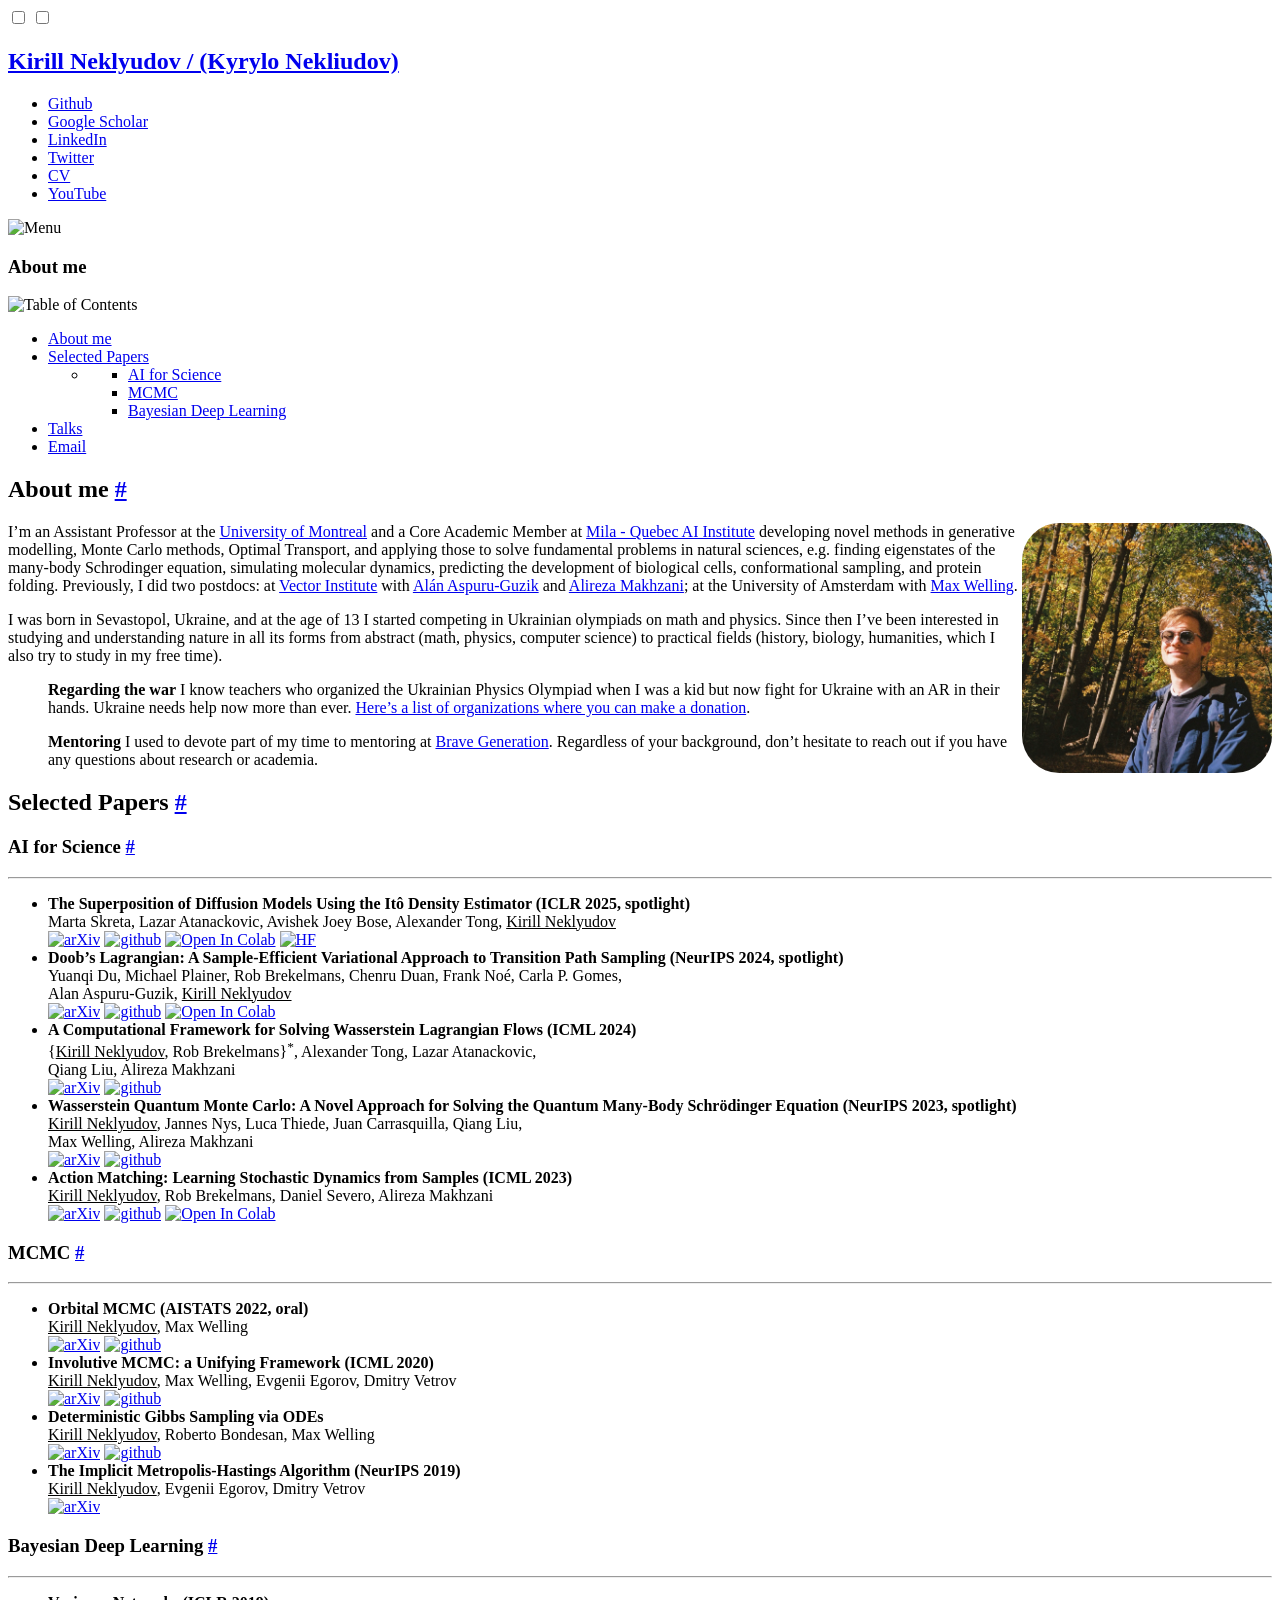
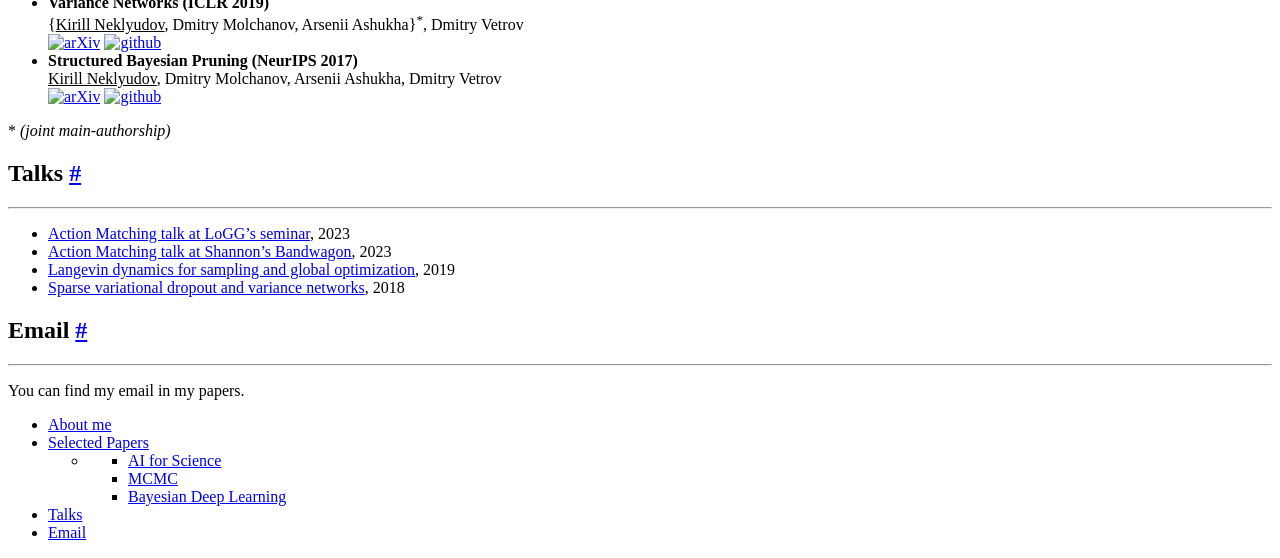
==== public/index.html @ fc3bc968 "hugo,book update" ====
<!DOCTYPE html>
<html lang="en" dir="ltr">
<head>
	<meta name="generator" content="Hugo 0.144.1">
  <meta charset="UTF-8">
<meta name="viewport" content="width=device-width, initial-scale=1.0">
<meta name="description" content="
  About me
  #


I’m an Assistant Professor at the University of Montreal and a Core Academic Member at Mila - Quebec AI Institute developing novel methods in generative modelling, Monte Carlo methods, Optimal Transport, and applying those to solve fundamental problems in natural sciences, e.g. finding eigenstates of the many-body Schrodinger equation, simulating molecular dynamics, predicting the development of biological cells, conformational sampling, and protein folding. Previously, I did two postdocs: at Vector Institute with Alán Aspuru-Guzik and Alireza Makhzani; at the University of Amsterdam with Max Welling.">
<meta name="theme-color" media="(prefers-color-scheme: light)" content="#ffffff">
<meta name="theme-color" media="(prefers-color-scheme: dark)" content="#343a40">
<meta name="color-scheme" content="light dark"><meta property="og:url" content="https://necludov.github.io/">
  <meta property="og:site_name" content="Kirill Neklyudov / (Kyrylo Nekliudov)">
  <meta property="og:title" content="About me">
  <meta property="og:description" content="About me # I’m an Assistant Professor at the University of Montreal and a Core Academic Member at Mila - Quebec AI Institute developing novel methods in generative modelling, Monte Carlo methods, Optimal Transport, and applying those to solve fundamental problems in natural sciences, e.g. finding eigenstates of the many-body Schrodinger equation, simulating molecular dynamics, predicting the development of biological cells, conformational sampling, and protein folding. Previously, I did two postdocs: at Vector Institute with Alán Aspuru-Guzik and Alireza Makhzani; at the University of Amsterdam with Max Welling.">
  <meta property="og:locale" content="en">
  <meta property="og:type" content="website">
<title>About me | Kirill Neklyudov / (Kyrylo Nekliudov)</title>
<link rel="icon" href="/favicon.png" >
<link rel="manifest" href="/manifest.json">
<link rel="canonical" href="https://necludov.github.io/">
<link rel="stylesheet" href="/book.min.6c8b9d2a1fc95075ed7da46ca81060b39add8fff6741ac51259f768929281e2c.css" integrity="sha256-bIudKh/JUHXtfaRsqBBgs5rdj/9nQaxRJZ92iSkoHiw=" crossorigin="anonymous"><link rel="alternate" type="application/rss+xml" href="https://necludov.github.io/index.xml" title="Kirill Neklyudov / (Kyrylo Nekliudov)" />
<!--
Made with Book Theme
https://github.com/alex-shpak/hugo-book
-->
  
</head>
<body dir="ltr">
  <input type="checkbox" class="hidden toggle" id="menu-control" />
  <input type="checkbox" class="hidden toggle" id="toc-control" />
  <main class="container flex">
    <aside class="book-menu">
      <div class="book-menu-content">
        
  <nav>
<h2 class="book-brand">
  <a class="flex align-center" href="/"><span>Kirill Neklyudov / (Kyrylo Nekliudov)</span>
  </a>
</h2>
























  
<ul>
  
  <li>
    <a href="https://github.com/necludov"  target="_blank" rel="noopener">
        Github
      </a>
  </li>
  
  <li>
    <a href="https://scholar.google.com/citations?user=eOttYWgAAAAJ&amp;hl=en"  target="_blank" rel="noopener">
        Google Scholar
      </a>
  </li>
  
  <li>
    <a href="https://www.linkedin.com/in/kirill-neklyudov/"  target="_blank" rel="noopener">
        LinkedIn
      </a>
  </li>
  
  <li>
    <a href="https://twitter.com/k_neklyudov"  target="_blank" rel="noopener">
        Twitter
      </a>
  </li>
  
  <li>
    <a href="/cv_Neklyudov.pdf"  target="_blank" rel="noopener">
        CV
      </a>
  </li>
  
  <li>
    <a href="https://www.youtube.com/@k_neklyudov"  target="_blank" rel="noopener">
        YouTube
      </a>
  </li>
  
</ul>






</nav>




  <script>(function(){var e=document.querySelector("aside .book-menu-content");addEventListener("beforeunload",function(){localStorage.setItem("menu.scrollTop",e.scrollTop)}),e.scrollTop=localStorage.getItem("menu.scrollTop")})()</script>


 
      </div>
    </aside>

    <div class="book-page">
      <header class="book-header">
        
  <div class="flex align-center justify-between">
  <label for="menu-control">
    <img src="/svg/menu.svg" class="book-icon" alt="Menu" />
  </label>

  <h3>About me</h3>

  <label for="toc-control">
    
    <img src="/svg/toc.svg" class="book-icon" alt="Table of Contents" />
    
  </label>
</div>


  
  <aside class="hidden clearfix">
    
  
<nav id="TableOfContents">
  <ul>
    <li><a href="#about-me">About me</a></li>
    <li><a href="#selected-papers">Selected Papers</a>
      <ul>
        <li>
          <ul>
            <li><a href="#ai-for-science">AI for Science</a></li>
            <li><a href="#mcmc">MCMC</a></li>
            <li><a href="#bayesian-deep-learning">Bayesian Deep Learning</a></li>
          </ul>
        </li>
      </ul>
    </li>
    <li><a href="#talks">Talks</a></li>
    <li><a href="#email">Email</a></li>
  </ul>
</nav>



  </aside>
  
 
      </header>

      
      
  <article class="markdown book-article"><h1 id="about-me">
  About me
  <a class="anchor" href="#about-me">#</a>
</h1>
<img src="me.jpg" style="width:250px; height: 250px; border-radius: 15%; float: right; padding-right: 0px ">
<p>I’m an Assistant Professor at the <a href="https://dms.umontreal.ca/en/">University of Montreal</a> and a Core Academic Member at <a href="https://mila.quebec/">Mila - Quebec AI Institute</a> developing novel methods in generative modelling, Monte Carlo methods, Optimal Transport, and applying those to solve fundamental problems in natural sciences, e.g. finding eigenstates of the many-body Schrodinger equation, simulating molecular dynamics, predicting the development of biological cells, conformational sampling, and protein folding. Previously, I did two postdocs: at <a href="https://vectorinstitute.ai/">Vector Institute</a> with <a href="https://www.matter.toronto.edu/basic-content-page/about-alan">Alán Aspuru-Guzik</a> and <a href="http://alireza.ai">Alireza Makhzani</a>; at the University of Amsterdam with <a href="https://scholar.google.com/citations?user=8200InoAAAAJ">Max Welling</a>.</p>
<p>I was born in Sevastopol, Ukraine, and at the age of 13 I started competing in Ukrainian olympiads on math and physics. Since then I’ve been interested in studying and understanding nature in all its forms from abstract (math, physics, computer science) to practical fields (history, biology, humanities, which I also try to study in my free time).</p>
<blockquote class="book-hint info">
<p><strong>Regarding the war</strong>
I know teachers who organized the Ukrainian Physics Olympiad when I was a kid but now fight for Ukraine with an AR in their hands. Ukraine needs help now more than ever. <a href="https://standforukraine.com/">Here’s a list of organizations where you can make a donation</a>.</p>
</blockquote>
<blockquote class="book-hint warning">
<p><strong>Mentoring</strong>
I used to devote part of my time to mentoring at <a href="https://bravegeneration.org/">Brave Generation</a>. Regardless of your background, don&rsquo;t hesitate to reach out if you have any questions about research or academia.</p>
</blockquote>
<h1 id="selected-papers">
  Selected Papers
  <a class="anchor" href="#selected-papers">#</a>
</h1>
<h3 id="ai-for-science">
  AI for Science
  <a class="anchor" href="#ai-for-science">#</a>
</h3>
<hr>
<ul>
<li><strong>The Superposition of Diffusion Models Using the Itô Density Estimator (ICLR 2025, spotlight)</strong><br>
Marta Skreta, Lazar Atanackovic, Avishek Joey Bose, Alexander Tong, <ins>Kirill Neklyudov</ins><br>
<a href="https://arxiv.org/abs/2412.17762"><img src="https://img.shields.io/badge/arXiv-b31b1b?style=for-the-badge&amp;logo=arxiv" alt="arXiv" /></a>
<a href="https://github.com/necludov/super-diffusion"><img src="https://img.shields.io/badge/GitHub-3670A0?style=for-the-badge&amp;logo=github&amp;logoColor=black" alt="github" /></a>
<a href="https://colab.research.google.com/drive/1iCEiQUMXmQREjT6pUYQ6QOw1_0EAqa82?usp=sharing"><img src="https://img.shields.io/badge/Colab-e37e3d.svg?style=for-the-badge&amp;logo=googlecolab&amp;logoColor=white" alt="Open In Colab" /></a>
<a href="https://huggingface.co/superdiff/"><img src="https://img.shields.io/badge/HuggingFace-1f27ca.svg?style=for-the-badge&amp;logo=HuggingFace&amp;logoColor=yellow" alt="HF" /></a></li>
<li><strong>Doob&rsquo;s Lagrangian: A Sample-Efficient Variational Approach to Transition Path Sampling (NeurIPS 2024, spotlight)</strong><br>
Yuanqi Du, Michael Plainer, Rob Brekelmans, Chenru Duan, Frank Noé, Carla P. Gomes, <br>
Alan Aspuru-Guzik, <ins>Kirill Neklyudov</ins><br>
<a href="https://arxiv.org/abs/2410.07974"><img src="https://img.shields.io/badge/arXiv-b31b1b?style=for-the-badge&amp;logo=arxiv" alt="arXiv" /></a>
<a href="https://github.com/plainerman/Variational-Doob"><img src="https://img.shields.io/badge/GitHub-3670A0?style=for-the-badge&amp;logo=github&amp;logoColor=black" alt="github" /></a>
<a href="https://colab.research.google.com/drive/1FcmEbec06cH4yk0t8vOIt8r1Gm-VjQZ0?usp=sharing"><img src="https://img.shields.io/badge/Colab-e37e3d.svg?style=for-the-badge&amp;logo=googlecolab&amp;logoColor=white" alt="Open In Colab" /></a></li>
<li><strong>A Computational Framework for Solving Wasserstein Lagrangian Flows (ICML 2024)</strong><br>
{<ins>Kirill Neklyudov</ins>, Rob Brekelmans}<sup>*</sup>, Alexander Tong, Lazar Atanackovic,<br>
Qiang Liu, Alireza Makhzani<br>
<a href="https://arxiv.org/abs/2310.10649"><img src="https://img.shields.io/badge/arXiv-b31b1b?style=for-the-badge&amp;logo=arxiv" alt="arXiv" /></a>
<a href="https://github.com/necludov/wl-mechanics"><img src="https://img.shields.io/badge/GitHub-3670A0?style=for-the-badge&amp;logo=github&amp;logoColor=black" alt="github" /></a></li>
<li><strong>Wasserstein Quantum Monte Carlo: A Novel Approach for Solving the Quantum Many-Body Schrödinger Equation  (NeurIPS 2023, spotlight)</strong><br>
<ins>Kirill Neklyudov</ins>, Jannes Nys, Luca Thiede, Juan Carrasquilla, Qiang Liu,<br>
Max Welling, Alireza Makhzani<br>
<a href="https://arxiv.org/abs/2307.07050"><img src="https://img.shields.io/badge/arXiv-b31b1b?style=for-the-badge&amp;logo=arxiv" alt="arXiv" /></a>
<a href="https://github.com/necludov/wqmc"><img src="https://img.shields.io/badge/GitHub-3670A0?style=for-the-badge&amp;logo=github&amp;logoColor=black" alt="github" /></a></li>
<li><strong>Action Matching: Learning Stochastic Dynamics from Samples (ICML 2023)</strong><br>
<ins>Kirill Neklyudov</ins>, Rob Brekelmans, Daniel Severo, Alireza Makhzani<br>
<a href="https://arxiv.org/abs/2210.06662"><img src="https://img.shields.io/badge/arXiv-b31b1b?style=for-the-badge&amp;logo=arxiv" alt="arXiv" /></a>
<a href="https://github.com/necludov/jam"><img src="https://img.shields.io/badge/GitHub-3670A0?style=for-the-badge&amp;logo=github&amp;logoColor=black" alt="github" /></a>
<a href="https://colab.research.google.com/drive/1-vGU7r8rvsA2m0VWQvzfnsn2pUWfOuYL?usp=sharing"><img src="https://img.shields.io/badge/Colab-e37e3d.svg?style=for-the-badge&amp;logo=googlecolab&amp;logoColor=white" alt="Open In Colab" /></a></li>
</ul>
<!-- [[talk]](https://www.youtube.com/watch?v=35uEI5ryDRQ) -->
<h3 id="mcmc">
  MCMC
  <a class="anchor" href="#mcmc">#</a>
</h3>
<hr>
<ul>
<li><strong>Orbital MCMC (AISTATS 2022, oral)</strong><br>
<ins>Kirill Neklyudov</ins>, Max Welling<br>
<a href="https://arxiv.org/abs/2010.08047"><img src="https://img.shields.io/badge/arXiv-b31b1b?style=for-the-badge&amp;logo=arxiv" alt="arXiv" /></a>
<a href="https://github.com/necludov/oMCMC"><img src="https://img.shields.io/badge/GitHub-3670A0?style=for-the-badge&amp;logo=github&amp;logoColor=black" alt="github" /></a></li>
<li><strong>Involutive MCMC: a Unifying Framework  (ICML 2020)</strong><br>
<ins>Kirill Neklyudov</ins>, Max Welling, Evgenii Egorov, Dmitry Vetrov<br>
<a href="https://arxiv.org/abs/2006.16653"><img src="https://img.shields.io/badge/arXiv-b31b1b?style=for-the-badge&amp;logo=arxiv" alt="arXiv" /></a>
<a href="https://github.com/necludov/iMCMC"><img src="https://img.shields.io/badge/GitHub-3670A0?style=for-the-badge&amp;logo=github&amp;logoColor=black" alt="github" /></a></li>
<li><strong>Deterministic Gibbs Sampling via ODEs</strong><br>
<ins>Kirill Neklyudov</ins>, Roberto Bondesan, Max Welling<br>
<a href="https://arxiv.org/abs/2106.10188"><img src="https://img.shields.io/badge/arXiv-b31b1b?style=for-the-badge&amp;logo=arxiv" alt="arXiv" /></a>
<a href="https://github.com/necludov/continuous-gibbs"><img src="https://img.shields.io/badge/GitHub-3670A0?style=for-the-badge&amp;logo=github&amp;logoColor=black" alt="github" /></a></li>
<li><strong>The Implicit Metropolis-Hastings Algorithm (NeurIPS 2019)</strong><br>
<ins>Kirill Neklyudov</ins>, Evgenii Egorov, Dmitry Vetrov<br>
<a href="https://arxiv.org/abs/1906.03644"><img src="https://img.shields.io/badge/arXiv-b31b1b?style=for-the-badge&amp;logo=arxiv" alt="arXiv" /></a></li>
</ul>
<h3 id="bayesian-deep-learning">
  Bayesian Deep Learning
  <a class="anchor" href="#bayesian-deep-learning">#</a>
</h3>
<hr>
<ul>
<li><strong>Variance Networks (ICLR 2019)</strong><br>
{<ins>Kirill Neklyudov</ins>, Dmitry Molchanov, Arsenii Ashukha}<sup>*</sup>, Dmitry Vetrov<br>
<a href="https://arxiv.org/abs/1803.03764"><img src="https://img.shields.io/badge/arXiv-b31b1b?style=for-the-badge&amp;logo=arxiv" alt="arXiv" /></a>
<a href="https://github.com/da-molchanov/variance-networks"><img src="https://img.shields.io/badge/GitHub-3670A0?style=for-the-badge&amp;logo=github&amp;logoColor=black" alt="github" /></a></li>
<li><strong>Structured Bayesian Pruning (NeurIPS 2017)</strong><br>
<ins>Kirill Neklyudov</ins>, Dmitry Molchanov, Arsenii Ashukha, Dmitry Vetrov<br>
<a href="https://arxiv.org/abs/1705.07283"><img src="https://img.shields.io/badge/arXiv-b31b1b?style=for-the-badge&amp;logo=arxiv" alt="arXiv" /></a>
<a href="https://github.com/necludov/group-sparsity-sbp"><img src="https://img.shields.io/badge/GitHub-3670A0?style=for-the-badge&amp;logo=github&amp;logoColor=black" alt="github" /></a></li>
</ul>
<p>* <em>(joint main-authorship)</em></p>
<h1 id="talks">
  Talks
  <a class="anchor" href="#talks">#</a>
</h1>
<hr>
<ul>
<li><a href="https://www.youtube.com/watch?v=AdesAB80oRM">Action Matching talk at LoGG&rsquo;s seminar</a>, 2023</li>
<li><a href="https://www.youtube.com/watch?v=35uEI5ryDRQ">Action Matching talk at Shannon&rsquo;s Bandwagon</a>, 2023</li>
<li><a href="https://www.youtube.com/watch?v=3-KzIjoFJy4">Langevin dynamics for sampling and global optimization</a>, 2019</li>
<li><a href="https://www.youtube.com/watch?v=UFpy4V2ONVY">Sparse variational dropout and variance networks</a>, 2018</li>
</ul>
<h1 id="email">
  Email
  <a class="anchor" href="#email">#</a>
</h1>
<hr>
<p>You can find my email in my papers.</p>
</article>
 
      

      <footer class="book-footer">
        
  <div class="flex flex-wrap justify-between">





</div>



  <script>(function(){function e(e){const t=window.getSelection(),n=document.createRange();n.selectNodeContents(e),t.removeAllRanges(),t.addRange(n)}document.querySelectorAll("pre code").forEach(t=>{t.addEventListener("click",function(){if(window.getSelection().toString())return;e(t.parentElement),navigator.clipboard&&navigator.clipboard.writeText(t.parentElement.textContent)})})})()</script>


 
        
      </footer>

      
  
 

      <label for="menu-control" class="hidden book-menu-overlay"></label>
    </div>

    
    <aside class="book-toc">
      <div class="book-toc-content">
        
  
<nav id="TableOfContents">
  <ul>
    <li><a href="#about-me">About me</a></li>
    <li><a href="#selected-papers">Selected Papers</a>
      <ul>
        <li>
          <ul>
            <li><a href="#ai-for-science">AI for Science</a></li>
            <li><a href="#mcmc">MCMC</a></li>
            <li><a href="#bayesian-deep-learning">Bayesian Deep Learning</a></li>
          </ul>
        </li>
      </ul>
    </li>
    <li><a href="#talks">Talks</a></li>
    <li><a href="#email">Email</a></li>
  </ul>
</nav>


 
      </div>
    </aside>
    
  </main>

  
</body>
</html>
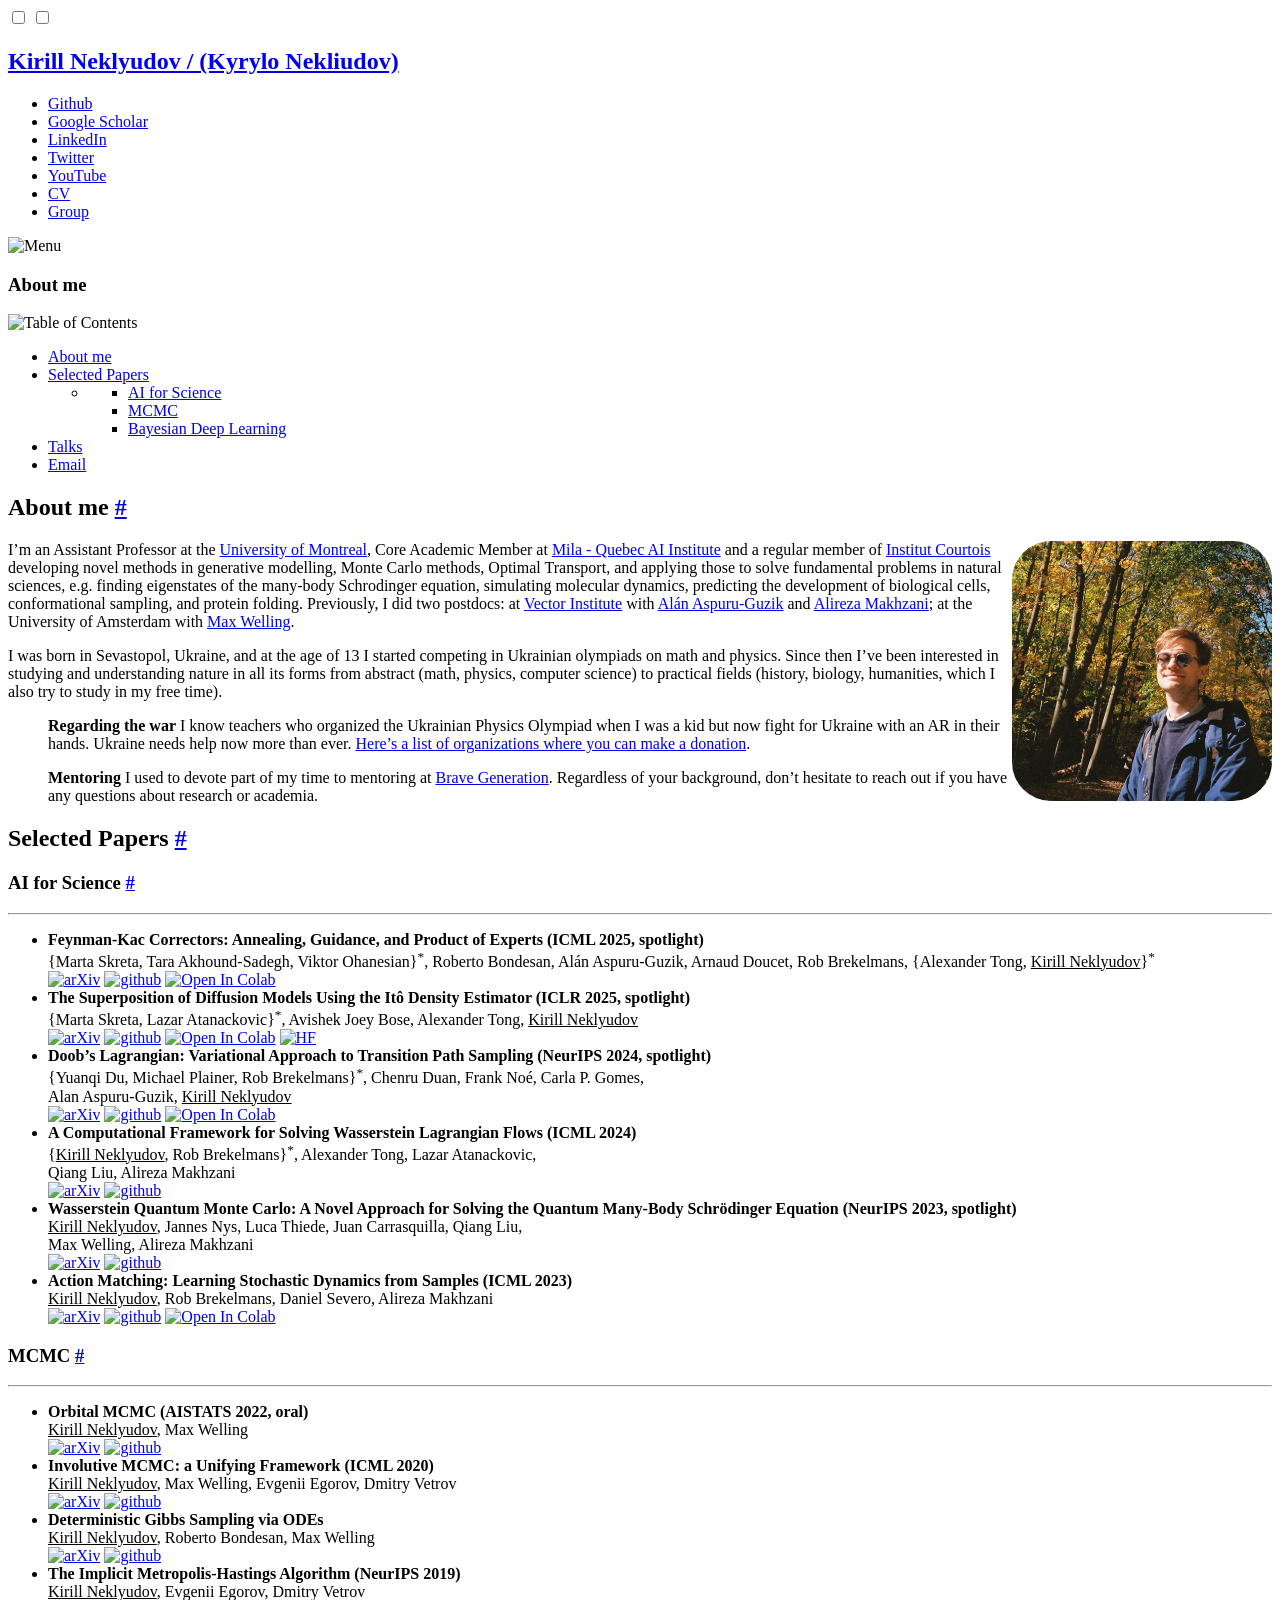
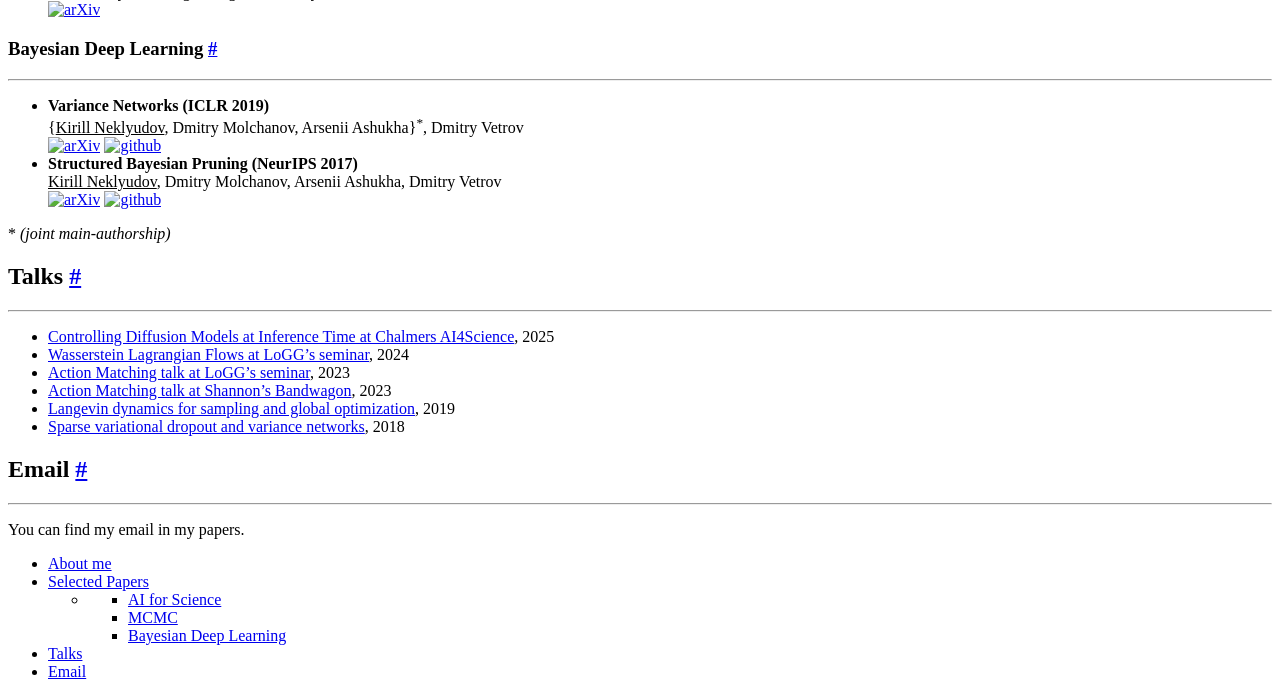
==== commit 1fe58ed4: "group and fkc" ====
--- a/public/index.html
+++ b/public/index.html
@@ -9,13 +9,13 @@
   #
 
 
-I’m an Assistant Professor at the University of Montreal and a Core Academic Member at Mila - Quebec AI Institute developing novel methods in generative modelling, Monte Carlo methods, Optimal Transport, and applying those to solve fundamental problems in natural sciences, e.g. finding eigenstates of the many-body Schrodinger equation, simulating molecular dynamics, predicting the development of biological cells, conformational sampling, and protein folding. Previously, I did two postdocs: at Vector Institute with Alán Aspuru-Guzik and Alireza Makhzani; at the University of Amsterdam with Max Welling.">
+I’m an Assistant Professor at the University of Montreal, Core Academic Member at Mila - Quebec AI Institute and a regular member of Institut Courtois developing novel methods in generative modelling, Monte Carlo methods, Optimal Transport, and applying those to solve fundamental problems in natural sciences, e.g. finding eigenstates of the many-body Schrodinger equation, simulating molecular dynamics, predicting the development of biological cells, conformational sampling, and protein folding. Previously, I did two postdocs: at Vector Institute with Alán Aspuru-Guzik and Alireza Makhzani; at the University of Amsterdam with Max Welling.">
 <meta name="theme-color" media="(prefers-color-scheme: light)" content="#ffffff">
 <meta name="theme-color" media="(prefers-color-scheme: dark)" content="#343a40">
 <meta name="color-scheme" content="light dark"><meta property="og:url" content="https://necludov.github.io/">
   <meta property="og:site_name" content="Kirill Neklyudov / (Kyrylo Nekliudov)">
   <meta property="og:title" content="About me">
-  <meta property="og:description" content="About me # I’m an Assistant Professor at the University of Montreal and a Core Academic Member at Mila - Quebec AI Institute developing novel methods in generative modelling, Monte Carlo methods, Optimal Transport, and applying those to solve fundamental problems in natural sciences, e.g. finding eigenstates of the many-body Schrodinger equation, simulating molecular dynamics, predicting the development of biological cells, conformational sampling, and protein folding. Previously, I did two postdocs: at Vector Institute with Alán Aspuru-Guzik and Alireza Makhzani; at the University of Amsterdam with Max Welling.">
+  <meta property="og:description" content="About me # I’m an Assistant Professor at the University of Montreal, Core Academic Member at Mila - Quebec AI Institute and a regular member of Institut Courtois developing novel methods in generative modelling, Monte Carlo methods, Optimal Transport, and applying those to solve fundamental problems in natural sciences, e.g. finding eigenstates of the many-body Schrodinger equation, simulating molecular dynamics, predicting the development of biological cells, conformational sampling, and protein folding. Previously, I did two postdocs: at Vector Institute with Alán Aspuru-Guzik and Alireza Makhzani; at the University of Amsterdam with Max Welling.">
   <meta property="og:locale" content="en">
   <meta property="og:type" content="website">
 <title>About me | Kirill Neklyudov / (Kyrylo Nekliudov)</title>
@@ -93,14 +93,20 @@
   </li>
   
   <li>
+    <a href="https://www.youtube.com/@k_neklyudov"  target="_blank" rel="noopener">
+        YouTube
+      </a>
+  </li>
+  
+  <li>
     <a href="/cv_Neklyudov.pdf"  target="_blank" rel="noopener">
         CV
       </a>
   </li>
   
   <li>
-    <a href="https://www.youtube.com/@k_neklyudov"  target="_blank" rel="noopener">
-        YouTube
+    <a href="/group"  target="_blank" rel="noopener">
+        Group
       </a>
   </li>
   
@@ -177,8 +183,8 @@
   About me
   <a class="anchor" href="#about-me">#</a>
 </h1>
-<img src="me.jpg" style="width:250px; height: 250px; border-radius: 15%; float: right; padding-right: 0px ">
-<p>I’m an Assistant Professor at the <a href="https://dms.umontreal.ca/en/">University of Montreal</a> and a Core Academic Member at <a href="https://mila.quebec/">Mila - Quebec AI Institute</a> developing novel methods in generative modelling, Monte Carlo methods, Optimal Transport, and applying those to solve fundamental problems in natural sciences, e.g. finding eigenstates of the many-body Schrodinger equation, simulating molecular dynamics, predicting the development of biological cells, conformational sampling, and protein folding. Previously, I did two postdocs: at <a href="https://vectorinstitute.ai/">Vector Institute</a> with <a href="https://www.matter.toronto.edu/basic-content-page/about-alan">Alán Aspuru-Guzik</a> and <a href="http://alireza.ai">Alireza Makhzani</a>; at the University of Amsterdam with <a href="https://scholar.google.com/citations?user=8200InoAAAAJ">Max Welling</a>.</p>
+<img src="me.jpg" style="width:260px; height: 260px; border-radius: 15%; float: right; padding-right: 0px ">
+<p>I’m an Assistant Professor at the <a href="https://dms.umontreal.ca/en/">University of Montreal</a>, Core Academic Member at <a href="https://mila.quebec/">Mila - Quebec AI Institute</a> and a regular member of <a href="https://institut-courtois.umontreal.ca/">Institut Courtois</a> developing novel methods in generative modelling, Monte Carlo methods, Optimal Transport, and applying those to solve fundamental problems in natural sciences, e.g. finding eigenstates of the many-body Schrodinger equation, simulating molecular dynamics, predicting the development of biological cells, conformational sampling, and protein folding. Previously, I did two postdocs: at <a href="https://vectorinstitute.ai/">Vector Institute</a> with <a href="https://www.matter.toronto.edu/basic-content-page/about-alan">Alán Aspuru-Guzik</a> and <a href="http://alireza.ai">Alireza Makhzani</a>; at the University of Amsterdam with <a href="https://scholar.google.com/citations?user=8200InoAAAAJ">Max Welling</a>.</p>
 <p>I was born in Sevastopol, Ukraine, and at the age of 13 I started competing in Ukrainian olympiads on math and physics. Since then I’ve been interested in studying and understanding nature in all its forms from abstract (math, physics, computer science) to practical fields (history, biology, humanities, which I also try to study in my free time).</p>
 <blockquote class="book-hint info">
 <p><strong>Regarding the war</strong>
@@ -198,14 +204,19 @@
 </h3>
 <hr>
 <ul>
+<li><strong>Feynman-Kac Correctors: Annealing, Guidance, and Product of Experts (ICML 2025, spotlight)</strong><br>
+{Marta Skreta, Tara Akhound-Sadegh, Viktor Ohanesian}<sup>*</sup>, Roberto Bondesan, Alán Aspuru-Guzik, Arnaud Doucet, Rob Brekelmans, {Alexander Tong, <ins>Kirill Neklyudov</ins>}<sup>*</sup><br>
+<a href="https://arxiv.org/abs/2503.02819"><img src="https://img.shields.io/badge/arXiv-b31b1b?style=for-the-badge&amp;logo=arxiv" alt="arXiv" /></a>
+<a href="https://github.com/martaskrt/fkc-diffusion"><img src="https://img.shields.io/badge/GitHub-3670A0?style=for-the-badge&amp;logo=github&amp;logoColor=black" alt="github" /></a>
+<a href="https://colab.research.google.com/drive/1rxFvVLcelZuYW96isyb9-DqGJt6qz7nQ?usp=sharing"><img src="https://img.shields.io/badge/Colab-e37e3d.svg?style=for-the-badge&amp;logo=googlecolab&amp;logoColor=white" alt="Open In Colab" /></a></li>
 <li><strong>The Superposition of Diffusion Models Using the Itô Density Estimator (ICLR 2025, spotlight)</strong><br>
-Marta Skreta, Lazar Atanackovic, Avishek Joey Bose, Alexander Tong, <ins>Kirill Neklyudov</ins><br>
+{Marta Skreta, Lazar Atanackovic}<sup>*</sup>, Avishek Joey Bose, Alexander Tong, <ins>Kirill Neklyudov</ins><br>
 <a href="https://arxiv.org/abs/2412.17762"><img src="https://img.shields.io/badge/arXiv-b31b1b?style=for-the-badge&amp;logo=arxiv" alt="arXiv" /></a>
 <a href="https://github.com/necludov/super-diffusion"><img src="https://img.shields.io/badge/GitHub-3670A0?style=for-the-badge&amp;logo=github&amp;logoColor=black" alt="github" /></a>
 <a href="https://colab.research.google.com/drive/1iCEiQUMXmQREjT6pUYQ6QOw1_0EAqa82?usp=sharing"><img src="https://img.shields.io/badge/Colab-e37e3d.svg?style=for-the-badge&amp;logo=googlecolab&amp;logoColor=white" alt="Open In Colab" /></a>
 <a href="https://huggingface.co/superdiff/"><img src="https://img.shields.io/badge/HuggingFace-1f27ca.svg?style=for-the-badge&amp;logo=HuggingFace&amp;logoColor=yellow" alt="HF" /></a></li>
-<li><strong>Doob&rsquo;s Lagrangian: A Sample-Efficient Variational Approach to Transition Path Sampling (NeurIPS 2024, spotlight)</strong><br>
-Yuanqi Du, Michael Plainer, Rob Brekelmans, Chenru Duan, Frank Noé, Carla P. Gomes, <br>
+<li><strong>Doob&rsquo;s Lagrangian: Variational Approach to Transition Path Sampling (NeurIPS 2024, spotlight)</strong><br>
+{Yuanqi Du, Michael Plainer, Rob Brekelmans}<sup>*</sup>, Chenru Duan, Frank Noé, Carla P. Gomes, <br>
 Alan Aspuru-Guzik, <ins>Kirill Neklyudov</ins><br>
 <a href="https://arxiv.org/abs/2410.07974"><img src="https://img.shields.io/badge/arXiv-b31b1b?style=for-the-badge&amp;logo=arxiv" alt="arXiv" /></a>
 <a href="https://github.com/plainerman/Variational-Doob"><img src="https://img.shields.io/badge/GitHub-3670A0?style=for-the-badge&amp;logo=github&amp;logoColor=black" alt="github" /></a>
@@ -271,6 +282,8 @@
 </h1>
 <hr>
 <ul>
+<li><a href="https://youtu.be/6q7bLWOIraU?si=wCc4vcMEjTd5_GNw">Controlling Diffusion Models at Inference Time at Chalmers AI4Science</a>, 2025</li>
+<li><a href="https://youtu.be/fTVuyPgrWGM?si=lbS1BxElGLNQNNLD">Wasserstein Lagrangian Flows at LoGG&rsquo;s seminar</a>, 2024</li>
 <li><a href="https://www.youtube.com/watch?v=AdesAB80oRM">Action Matching talk at LoGG&rsquo;s seminar</a>, 2023</li>
 <li><a href="https://www.youtube.com/watch?v=35uEI5ryDRQ">Action Matching talk at Shannon&rsquo;s Bandwagon</a>, 2023</li>
 <li><a href="https://www.youtube.com/watch?v=3-KzIjoFJy4">Langevin dynamics for sampling and global optimization</a>, 2019</li>
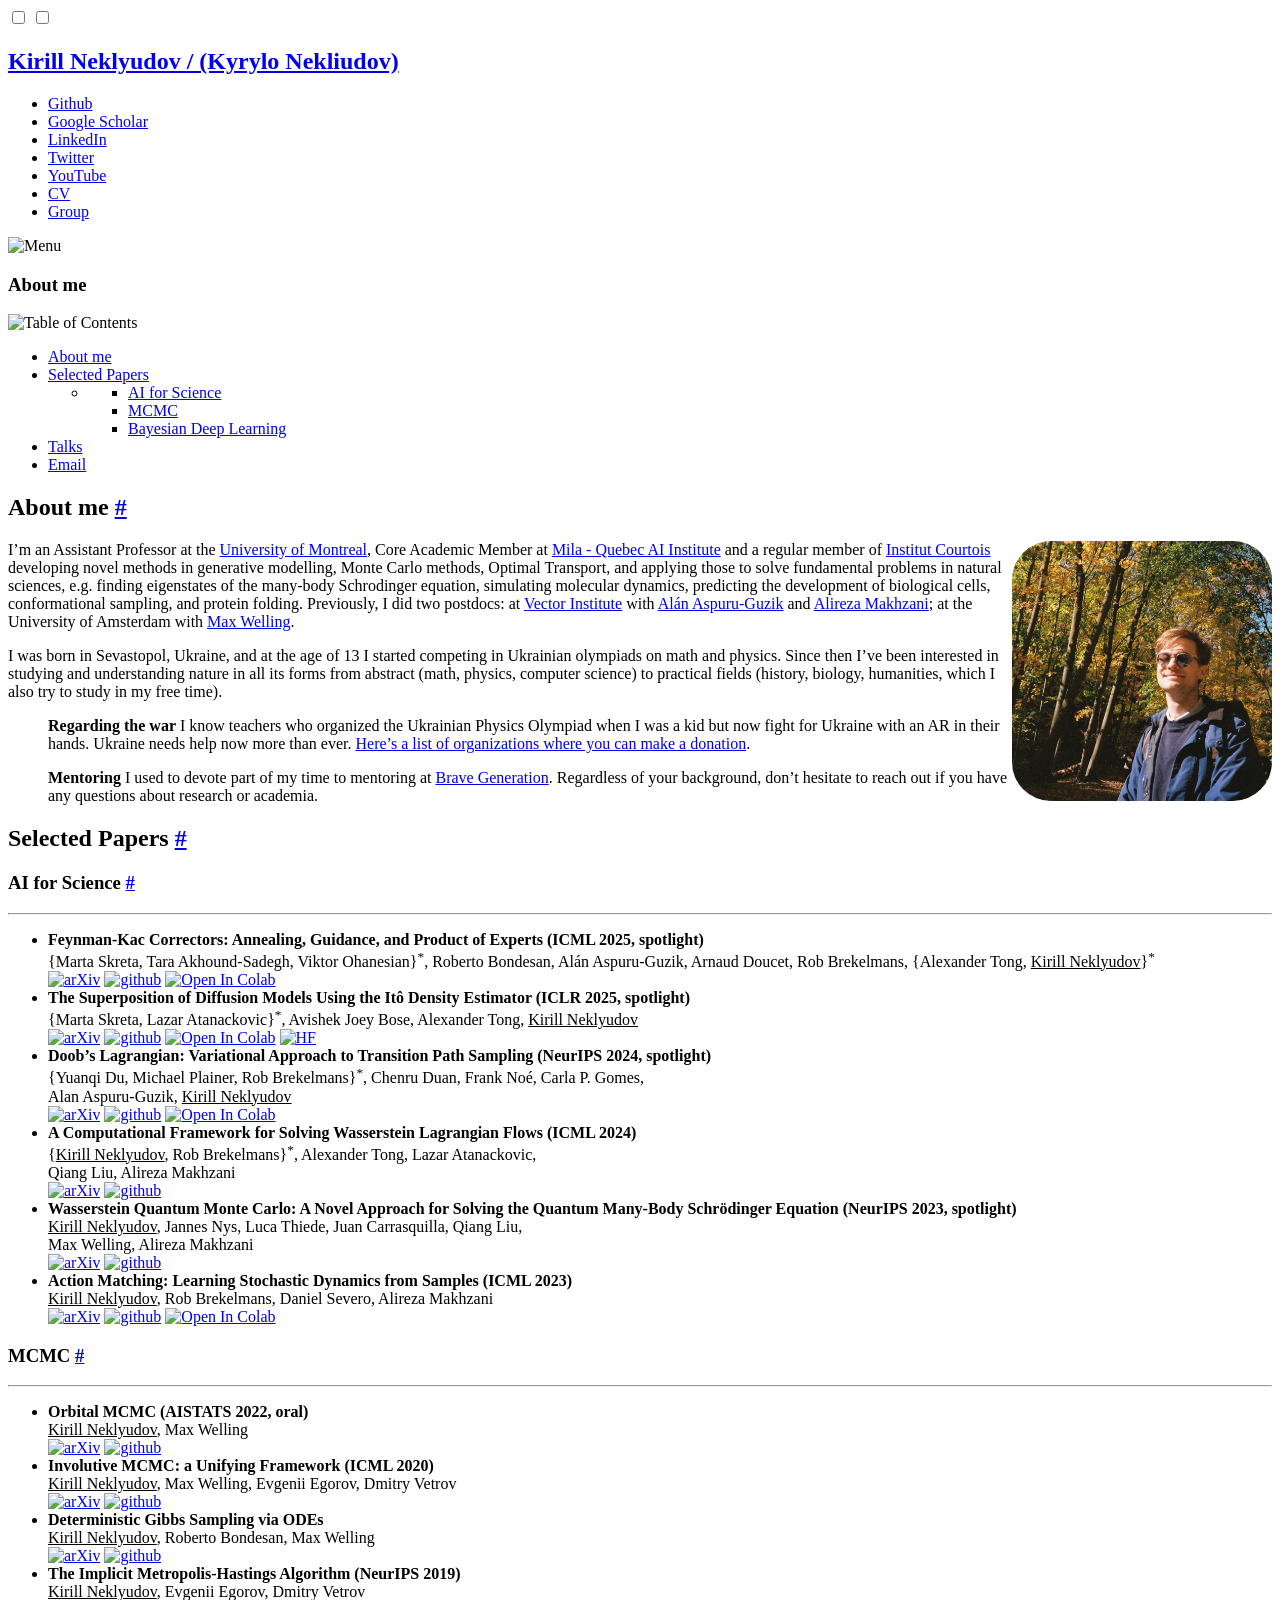
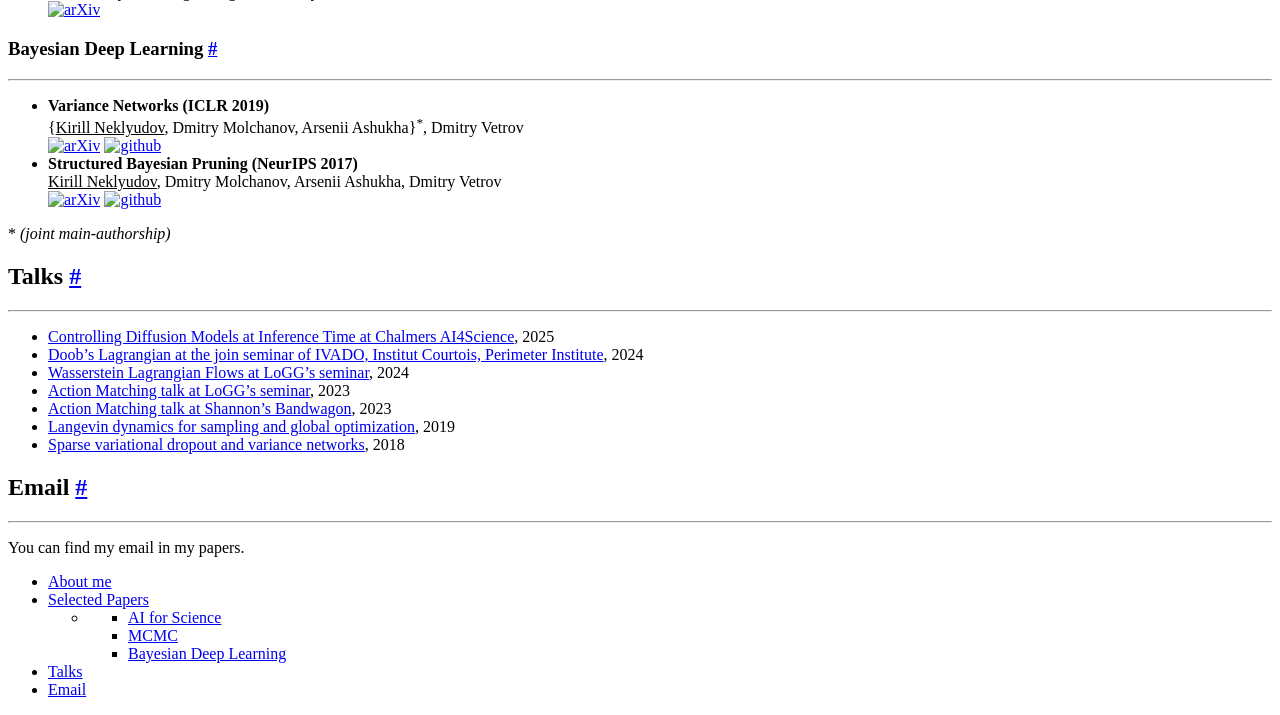
==== commit 4c4c19ad: "talks cv" ====
--- a/public/index.html
+++ b/public/index.html
@@ -105,7 +105,7 @@
   </li>
   
   <li>
-    <a href="/group"  target="_blank" rel="noopener">
+    <a href="/group/"  target="_blank" rel="noopener">
         Group
       </a>
   </li>
@@ -283,6 +283,7 @@
 <hr>
 <ul>
 <li><a href="https://youtu.be/6q7bLWOIraU?si=wCc4vcMEjTd5_GNw">Controlling Diffusion Models at Inference Time at Chalmers AI4Science</a>, 2025</li>
+<li><a href="https://pirsa.org/24110049">Doob&rsquo;s Lagrangian at the join seminar of IVADO, Institut Courtois, Perimeter Institute</a>, 2024</li>
 <li><a href="https://youtu.be/fTVuyPgrWGM?si=lbS1BxElGLNQNNLD">Wasserstein Lagrangian Flows at LoGG&rsquo;s seminar</a>, 2024</li>
 <li><a href="https://www.youtube.com/watch?v=AdesAB80oRM">Action Matching talk at LoGG&rsquo;s seminar</a>, 2023</li>
 <li><a href="https://www.youtube.com/watch?v=35uEI5ryDRQ">Action Matching talk at Shannon&rsquo;s Bandwagon</a>, 2023</li>
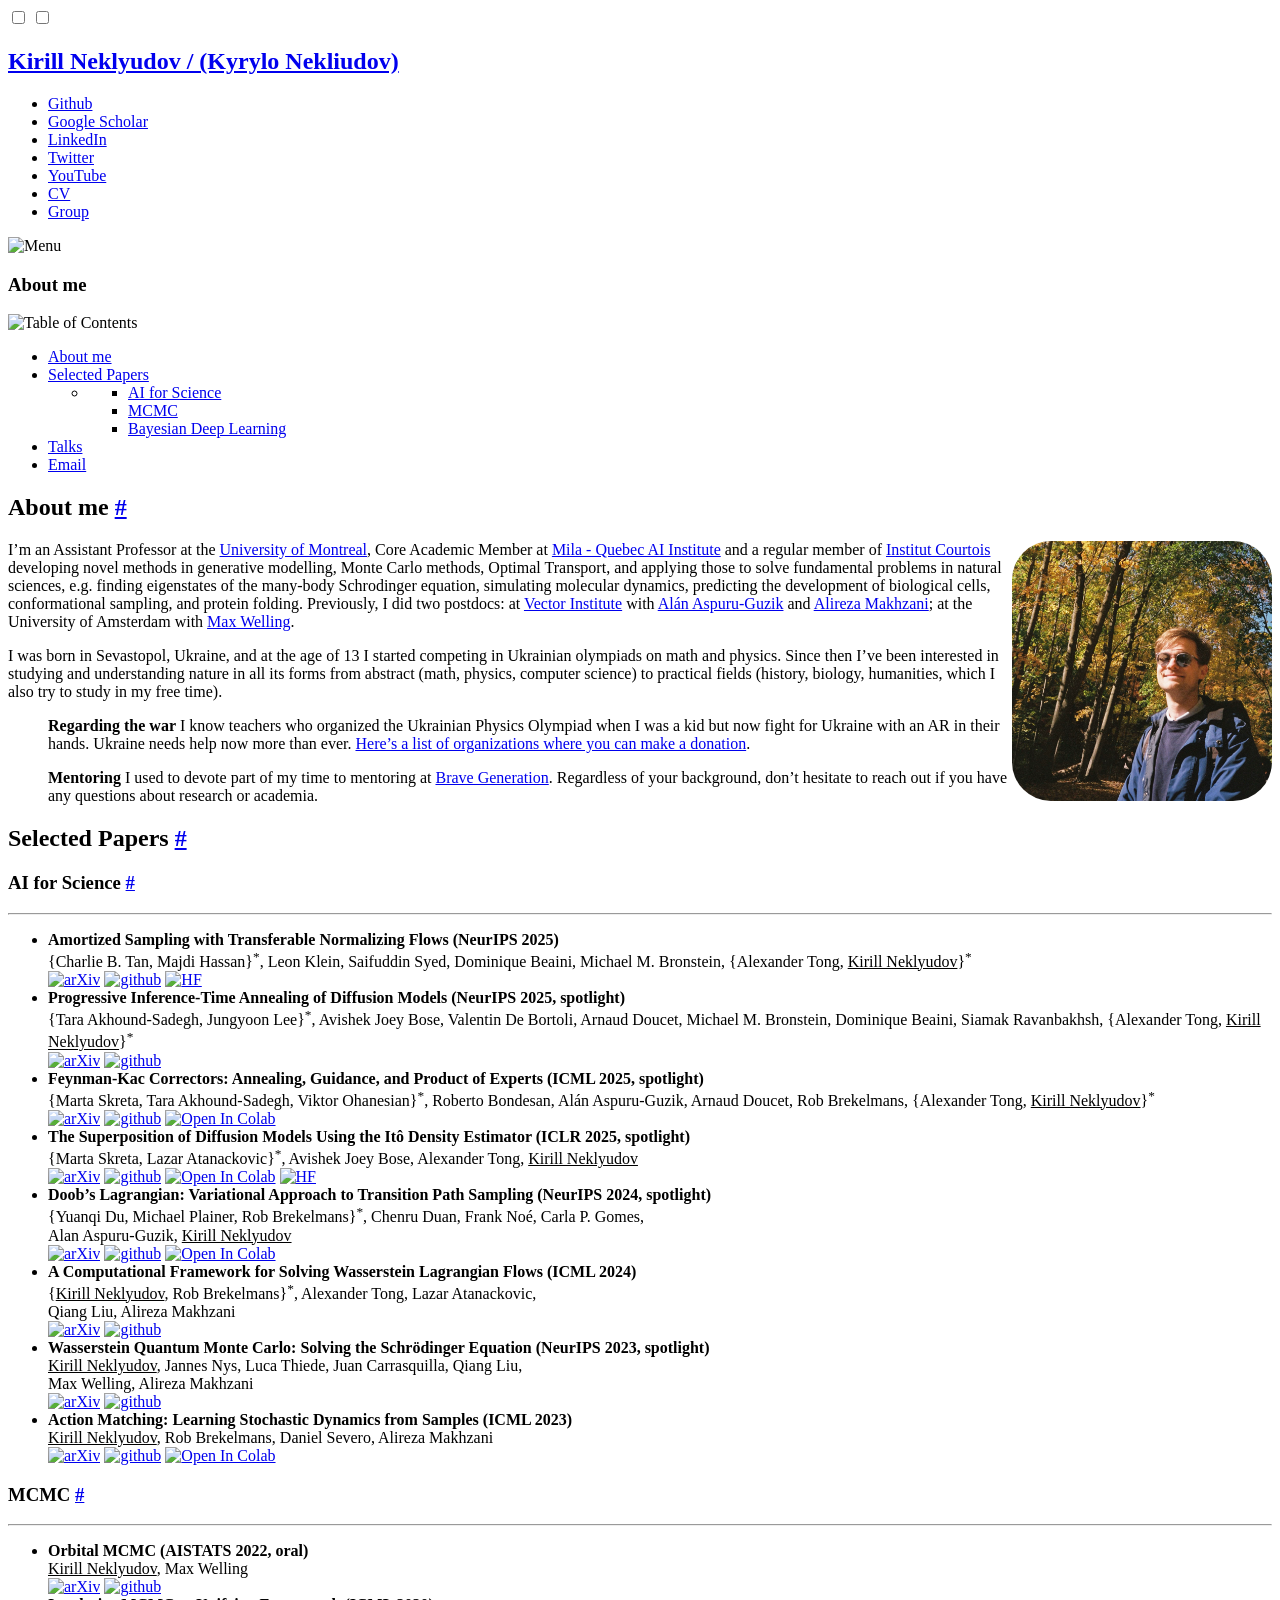
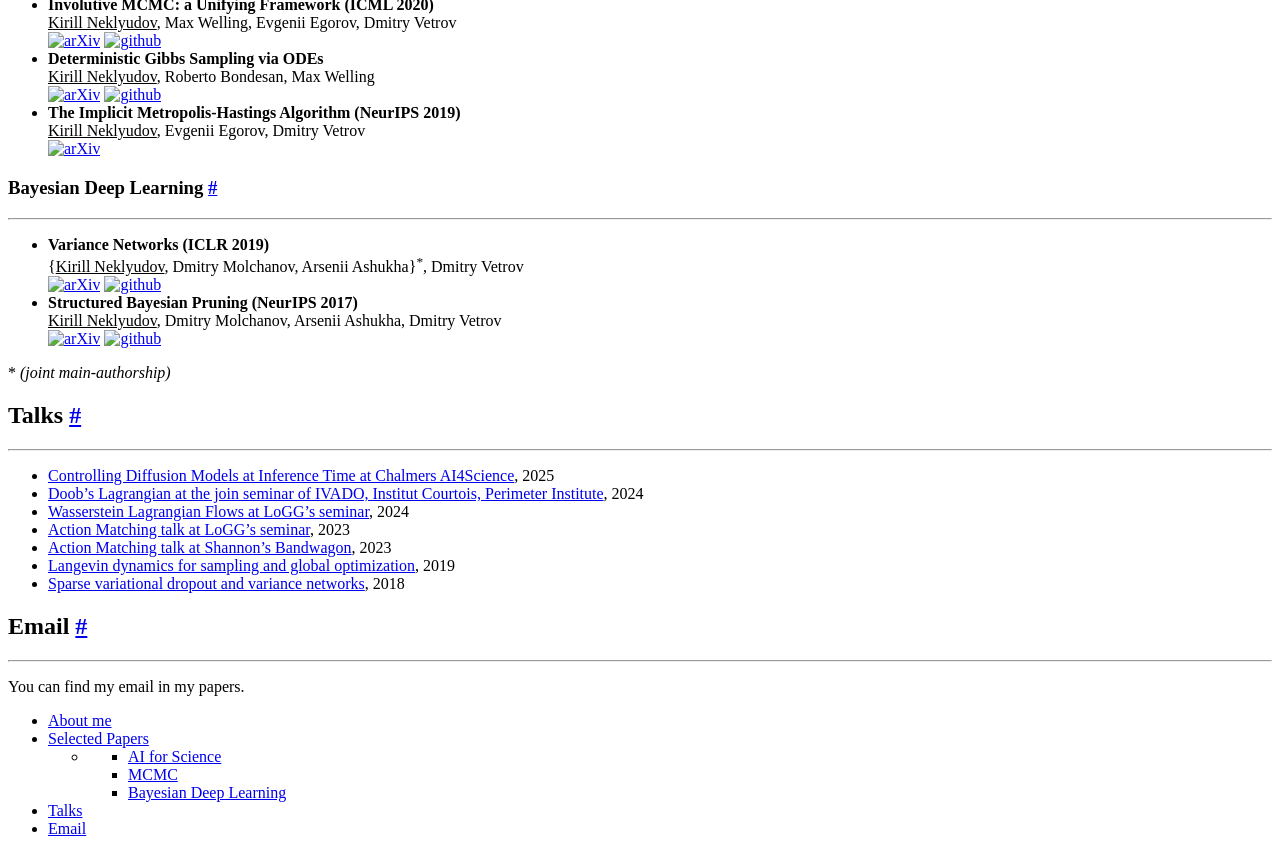
==== commit e49a866e: "pita, NF, cv" ====
--- a/public/index.html
+++ b/public/index.html
@@ -204,6 +204,15 @@
 </h3>
 <hr>
 <ul>
+<li><strong>Amortized Sampling with Transferable Normalizing Flows (NeurIPS 2025)</strong><br>
+{Charlie B. Tan, Majdi Hassan}<sup>*</sup>, Leon Klein, Saifuddin Syed, Dominique Beaini, Michael M. Bronstein, {Alexander Tong, <ins>Kirill Neklyudov</ins>}<sup>*</sup><br>
+<a href="https://arxiv.org/abs/2508.18175"><img src="https://img.shields.io/badge/arXiv-b31b1b?style=for-the-badge&amp;logo=arxiv" alt="arXiv" /></a>
+<a href="https://github.com/transferable-samplers/transferable-samplers"><img src="https://img.shields.io/badge/GitHub-3670A0?style=for-the-badge&amp;logo=github&amp;logoColor=black" alt="github" /></a>
+<a href="https://huggingface.co/datasets/transferable-samplers/many-peptides-md"><img src="https://img.shields.io/badge/HuggingFace-1f27ca.svg?style=for-the-badge&amp;logo=HuggingFace&amp;logoColor=yellow" alt="HF" /></a></li>
+<li><strong>Progressive Inference-Time Annealing of Diffusion Models (NeurIPS 2025, spotlight)</strong><br>
+{Tara Akhound-Sadegh, Jungyoon Lee}<sup>*</sup>, Avishek Joey Bose, Valentin De Bortoli, Arnaud Doucet, Michael M. Bronstein, Dominique Beaini, Siamak Ravanbakhsh, {Alexander Tong, <ins>Kirill Neklyudov</ins>}<sup>*</sup><br>
+<a href="https://www.arxiv.org/abs/2506.16471"><img src="https://img.shields.io/badge/arXiv-b31b1b?style=for-the-badge&amp;logo=arxiv" alt="arXiv" /></a>
+<a href="https://huggingface.co/datasets/transferable-samplers/many-peptides-md"><img src="https://img.shields.io/badge/GitHub-3670A0?style=for-the-badge&amp;logo=github&amp;logoColor=black" alt="github" /></a></li>
 <li><strong>Feynman-Kac Correctors: Annealing, Guidance, and Product of Experts (ICML 2025, spotlight)</strong><br>
 {Marta Skreta, Tara Akhound-Sadegh, Viktor Ohanesian}<sup>*</sup>, Roberto Bondesan, Alán Aspuru-Guzik, Arnaud Doucet, Rob Brekelmans, {Alexander Tong, <ins>Kirill Neklyudov</ins>}<sup>*</sup><br>
 <a href="https://arxiv.org/abs/2503.02819"><img src="https://img.shields.io/badge/arXiv-b31b1b?style=for-the-badge&amp;logo=arxiv" alt="arXiv" /></a>
@@ -226,7 +235,7 @@
 Qiang Liu, Alireza Makhzani<br>
 <a href="https://arxiv.org/abs/2310.10649"><img src="https://img.shields.io/badge/arXiv-b31b1b?style=for-the-badge&amp;logo=arxiv" alt="arXiv" /></a>
 <a href="https://github.com/necludov/wl-mechanics"><img src="https://img.shields.io/badge/GitHub-3670A0?style=for-the-badge&amp;logo=github&amp;logoColor=black" alt="github" /></a></li>
-<li><strong>Wasserstein Quantum Monte Carlo: A Novel Approach for Solving the Quantum Many-Body Schrödinger Equation  (NeurIPS 2023, spotlight)</strong><br>
+<li><strong>Wasserstein Quantum Monte Carlo: Solving the Schrödinger Equation  (NeurIPS 2023, spotlight)</strong><br>
 <ins>Kirill Neklyudov</ins>, Jannes Nys, Luca Thiede, Juan Carrasquilla, Qiang Liu,<br>
 Max Welling, Alireza Makhzani<br>
 <a href="https://arxiv.org/abs/2307.07050"><img src="https://img.shields.io/badge/arXiv-b31b1b?style=for-the-badge&amp;logo=arxiv" alt="arXiv" /></a>
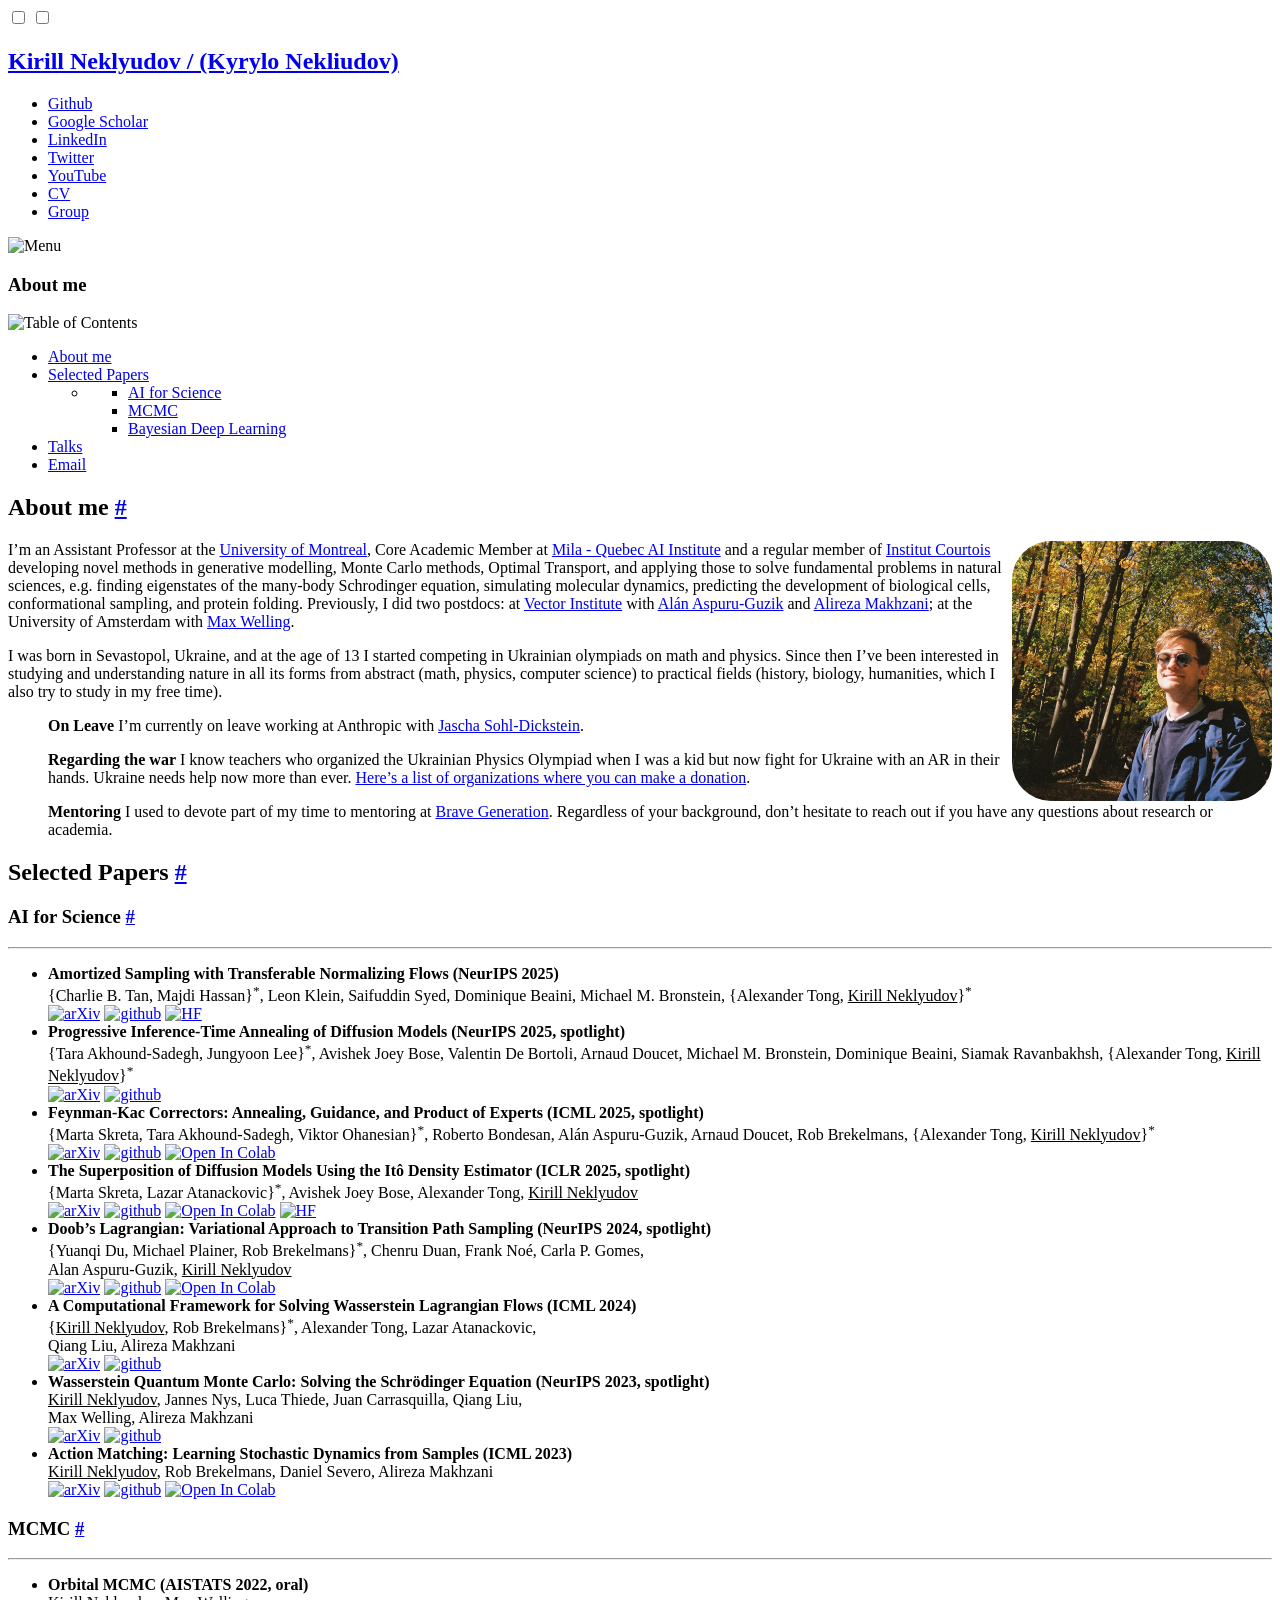
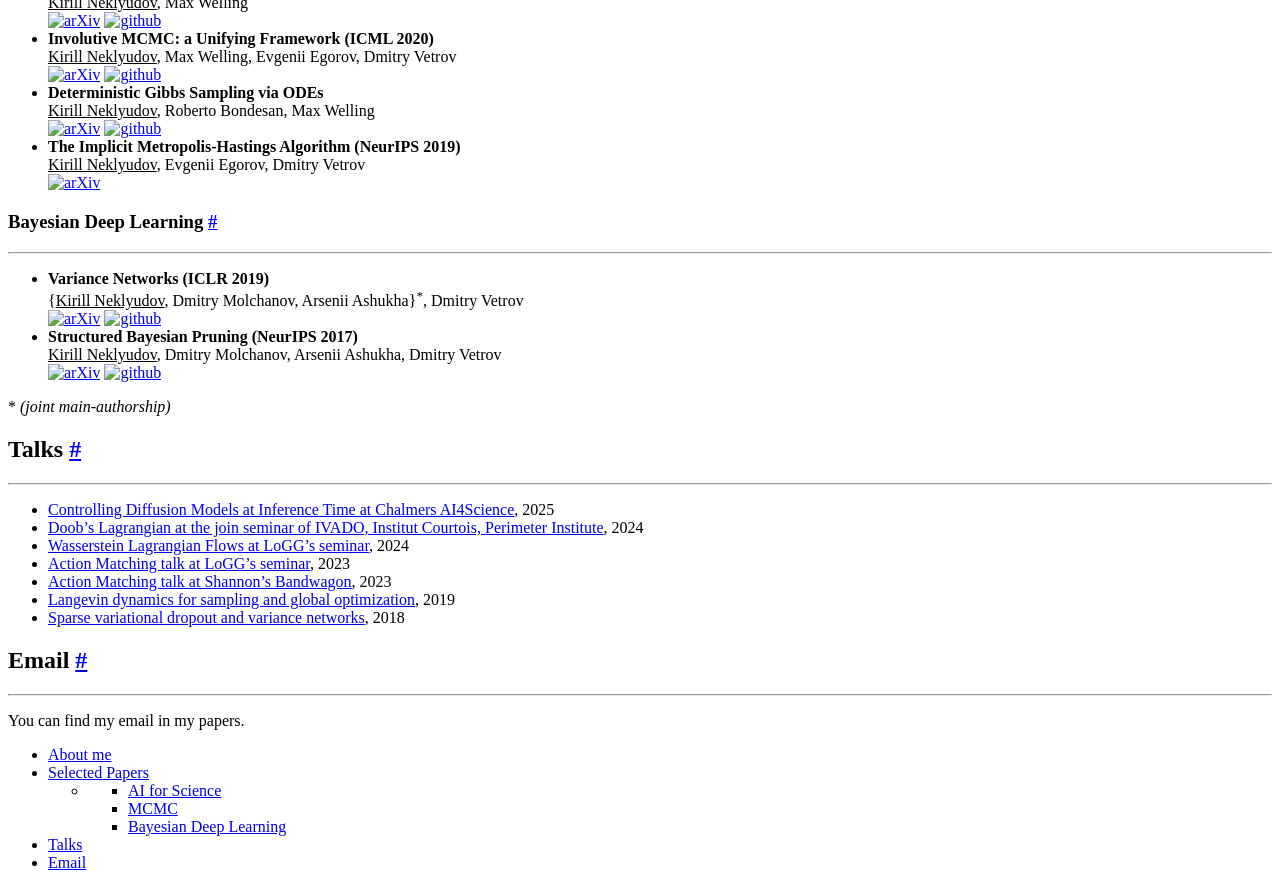
==== commit 0a558b29: "Update website styling and content - Add green 'success' hint style for On Leave section - Improve m" ====
--- a/public/index.html
+++ b/public/index.html
@@ -22,7 +22,7 @@
 <link rel="icon" href="/favicon.png" >
 <link rel="manifest" href="/manifest.json">
 <link rel="canonical" href="https://necludov.github.io/">
-<link rel="stylesheet" href="/book.min.6c8b9d2a1fc95075ed7da46ca81060b39add8fff6741ac51259f768929281e2c.css" integrity="sha256-bIudKh/JUHXtfaRsqBBgs5rdj/9nQaxRJZ92iSkoHiw=" crossorigin="anonymous"><link rel="alternate" type="application/rss+xml" href="https://necludov.github.io/index.xml" title="Kirill Neklyudov / (Kyrylo Nekliudov)" />
+<link rel="stylesheet" href="/book.min.e05b9c43ac483f84c4ee203be86876b4d398349795b47af3e4a3be11d9abdfaa.css" integrity="sha256-4FucQ6xIP4TE7iA76Gh2tNOYNJeVtHrz5KO&#43;Edmr36o=" crossorigin="anonymous"><link rel="alternate" type="application/rss+xml" href="https://necludov.github.io/index.xml" title="Kirill Neklyudov / (Kyrylo Nekliudov)" />
 <!--
 Made with Book Theme
 https://github.com/alex-shpak/hugo-book
@@ -186,6 +186,10 @@
 <img src="me.jpg" style="width:260px; height: 260px; border-radius: 15%; float: right; padding-right: 0px ">
 <p>I’m an Assistant Professor at the <a href="https://dms.umontreal.ca/en/">University of Montreal</a>, Core Academic Member at <a href="https://mila.quebec/">Mila - Quebec AI Institute</a> and a regular member of <a href="https://institut-courtois.umontreal.ca/">Institut Courtois</a> developing novel methods in generative modelling, Monte Carlo methods, Optimal Transport, and applying those to solve fundamental problems in natural sciences, e.g. finding eigenstates of the many-body Schrodinger equation, simulating molecular dynamics, predicting the development of biological cells, conformational sampling, and protein folding. Previously, I did two postdocs: at <a href="https://vectorinstitute.ai/">Vector Institute</a> with <a href="https://www.matter.toronto.edu/basic-content-page/about-alan">Alán Aspuru-Guzik</a> and <a href="http://alireza.ai">Alireza Makhzani</a>; at the University of Amsterdam with <a href="https://scholar.google.com/citations?user=8200InoAAAAJ">Max Welling</a>.</p>
 <p>I was born in Sevastopol, Ukraine, and at the age of 13 I started competing in Ukrainian olympiads on math and physics. Since then I’ve been interested in studying and understanding nature in all its forms from abstract (math, physics, computer science) to practical fields (history, biology, humanities, which I also try to study in my free time).</p>
+<blockquote class="book-hint success">
+<p><strong>On Leave</strong>
+I&rsquo;m currently on leave working at Anthropic with <a href="https://sohldickstein.com/">Jascha Sohl-Dickstein</a>.</p>
+</blockquote>
 <blockquote class="book-hint info">
 <p><strong>Regarding the war</strong>
 I know teachers who organized the Ukrainian Physics Olympiad when I was a kid but now fight for Ukraine with an AR in their hands. Ukraine needs help now more than ever. <a href="https://standforukraine.com/">Here’s a list of organizations where you can make a donation</a>.</p>
@@ -212,7 +216,7 @@
 <li><strong>Progressive Inference-Time Annealing of Diffusion Models (NeurIPS 2025, spotlight)</strong><br>
 {Tara Akhound-Sadegh, Jungyoon Lee}<sup>*</sup>, Avishek Joey Bose, Valentin De Bortoli, Arnaud Doucet, Michael M. Bronstein, Dominique Beaini, Siamak Ravanbakhsh, {Alexander Tong, <ins>Kirill Neklyudov</ins>}<sup>*</sup><br>
 <a href="https://www.arxiv.org/abs/2506.16471"><img src="https://img.shields.io/badge/arXiv-b31b1b?style=for-the-badge&amp;logo=arxiv" alt="arXiv" /></a>
-<a href="https://huggingface.co/datasets/transferable-samplers/many-peptides-md"><img src="https://img.shields.io/badge/GitHub-3670A0?style=for-the-badge&amp;logo=github&amp;logoColor=black" alt="github" /></a></li>
+<a href="https://github.com/taraak/pita"><img src="https://img.shields.io/badge/GitHub-3670A0?style=for-the-badge&amp;logo=github&amp;logoColor=black" alt="github" /></a></li>
 <li><strong>Feynman-Kac Correctors: Annealing, Guidance, and Product of Experts (ICML 2025, spotlight)</strong><br>
 {Marta Skreta, Tara Akhound-Sadegh, Viktor Ohanesian}<sup>*</sup>, Roberto Bondesan, Alán Aspuru-Guzik, Arnaud Doucet, Rob Brekelmans, {Alexander Tong, <ins>Kirill Neklyudov</ins>}<sup>*</sup><br>
 <a href="https://arxiv.org/abs/2503.02819"><img src="https://img.shields.io/badge/arXiv-b31b1b?style=for-the-badge&amp;logo=arxiv" alt="arXiv" /></a>
